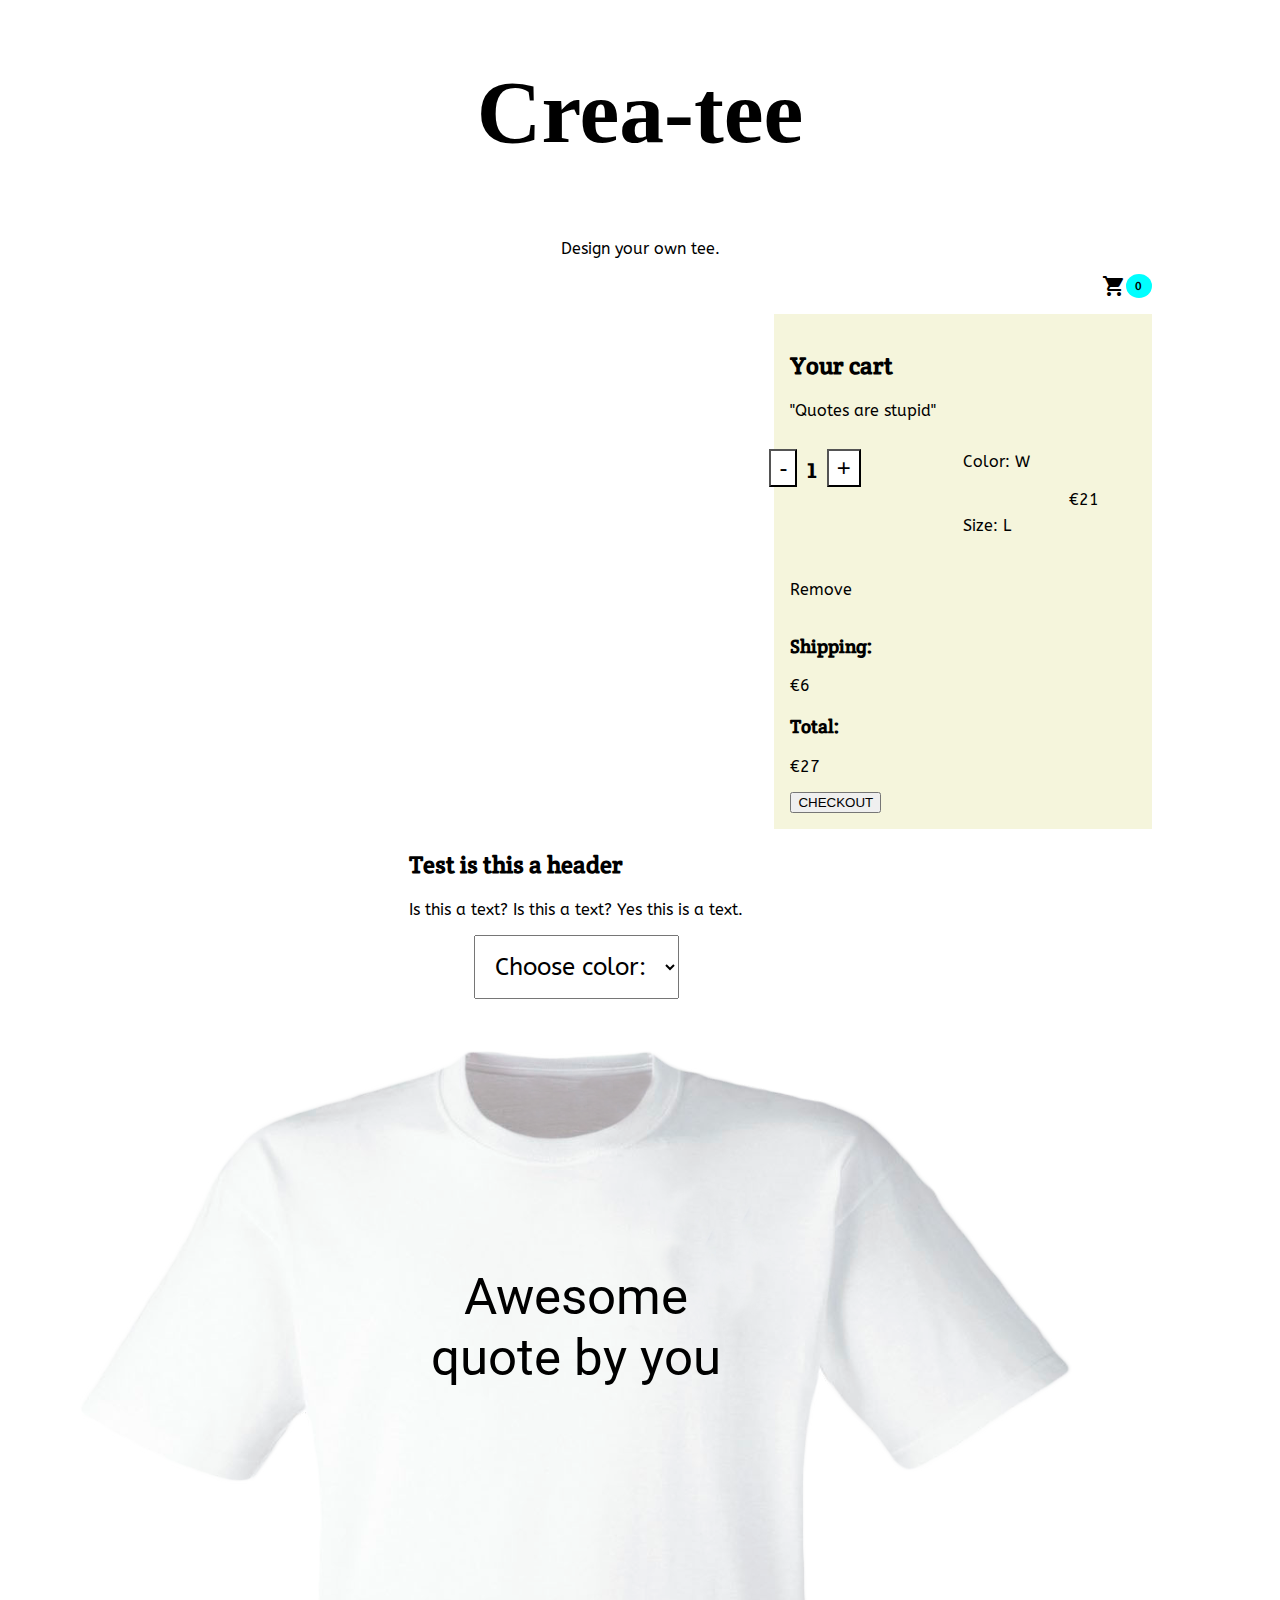
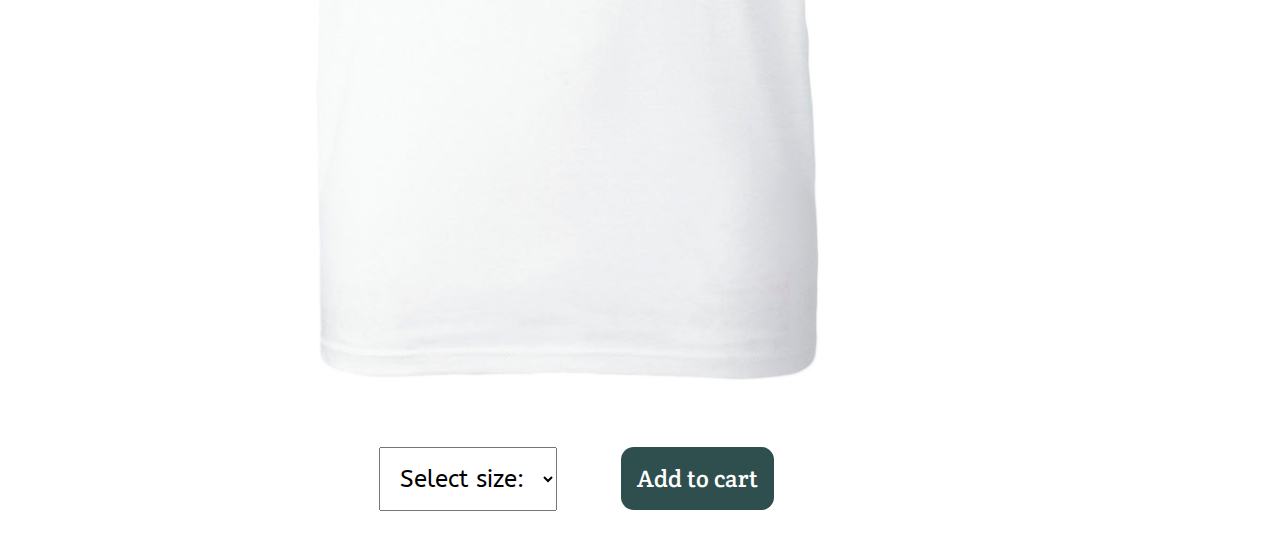
==== index.html @ ba7ca8eb "cart" ====
<!DOCTYPE html>
<html lang="en">
<head>
    <meta charset="UTF-8">
    <meta name="viewport" content="width=device-width, initial-scale=1.0">
    <meta http-equiv="X-UA-Compatible" content="ie=edge">
    <link rel="stylesheet" href="css/style.css">
    <link href="https://fonts.googleapis.com/icon?family=Material+Icons"
    rel="stylesheet">
    <link href="https://fonts.googleapis.com/css?family=ABeeZee|Crete+Round|Permanent+Marker|Roboto:700&display=swap" rel="stylesheet">
    <title>Crea-tee</title>
</head>
<body>
    <header>
        <h1>Crea-tee</h1>
        <article class="intro"><p>Design your own tee.</p></article>
    </header>
    <div class="wrapper">
        <section class="shopping-cart">
            <i class="material-icons">shopping_cart</i>
            <div class="cart-counter"><span id="counter">0</span></div>                        
        </section>
        <section class="show-cart-contents">
            <div class="your-cart">
                <article class="cart-content">
                    <div class="cart-header"><h2>Your cart</h2></div>
                    <div class="item-container">
                        <p class="cc-item">"Quotes are stupid"</p>
                    <div class="specifics">
                        <div class="cc-qty">
                            <button id="minus" class="count-btn">-</button>
                            <p id="qty">1</p>
                            <button id="plus" class="count-btn">+</button>
                        </div>
                            <div class="cc-color"><p>Color: W</p></div>
                            <div class="cc-size"><p>Size: L</p></div>
                        <div class="cc-price"><p id="item-sum">€21</p></div>
                    </div>
                    <p class="remove">Remove</p>
                </div>
                </article>
                <article class="cart-footer">
                    <p class="shipping"><h3>Shipping:</h3>€6</p>
                    <p class="total-sum"><h3>Total:</h3>€27</p>
                    <button class="checkout-btn">CHECKOUT</button>
                </article>
            </div>
        </section>
        <section class="gallery-container">
            <h2>Test is this a header</h2>
            <p>Is this a text? Is this a text? Yes this is a text.</p>
        </section>
        <section class="create-design">
            <select class="color-selector" name="color" id="color-selector">
                <option value="default">Choose color:</option>
                <option value="W">White</option>
                <option value="B">Black</option>
            </select>
            <article id="t-shirt-box" class="t-shirt-w">
                <div class="text-box"><p class="roboto">Awesome quote by you</p></div>
            </article>
            <div class="options-bar">
                <div class="sizing">
                    <select name="Size" id="size-selector">
                        <option value="not">Select size:</option>
                        <option value="S">S</option>
                        <option value="M">M</option>
                        <option value="L">L</option>
                        <option value="XL">XL</option>
                    </select>
                </div>
                <div class="add-btn-container">
                    <button class="btn" id="add-to-cart-btn">Add to cart</button>
                </div>
            </div>
        </section>
    </div>
    
    <script src="js/main.js"></script>
</body>
</html>
---- css/style.css ----
body{
    font-family: 'ABeeZee', sans-serif;
    margin: 0 auto;
}

header{
    display: flex;
    flex-direction: column;
    align-items: center;
}

h1{
    font-family: 'Permanent Marker', cursive;
    font-size: 7vw;
}

h2{
    font-family: 'Crete Round', serif;
}

h3{
    font-family: 'Crete Round', serif;

}

.btn{
    background-color: darkslategrey;
    color: white;
    border: 0;
    border-radius: 0.8rem;
    padding: 1rem;
    font-family: 'Crete Round', serif;
    font-size: 1.5rem;

}

.count-btn{
    background-color: white;
    font-size: 1.5rem;
    margin: 0.4rem 0.6rem;
    padding: 0.2rem 0.5rem;
}

.count-btn:hover{
    cursor: pointer;
}

.specifics{
    display: grid;
    grid-template-columns: 50% 20% 30%;
    grid-template-rows: 1fr 1fr;
    grid-template-areas: 
    "counter specifics price"
    ". specificsb price";
}

.cc-qty{
    grid-area: counter;
    display: flex;
    max-height: 2rem;
    width: 10%;
    justify-content: center;
    align-items: center;
    font-family: 'Crete Round', serif;
    font-size: 1.8rem;
    padding: 1rem;
}

.cc-color{
    grid-area: specifics;
}
.cc-size{
    grid-area: specificsb;
}
.cc-price{
    grid-area: price;
    display: flex;
    flex-direction: column;
    align-items: center;
    justify-content: center;
}

select{
    font-family: 'ABeeZee', sans-serif; 
    padding: 1rem;
    font-size: 1.5rem;
}

option{
    padding: 1rem;
}

.roboto{
    font-family: 'Roboto', sans-serif;
    font-size: 4vw;
    text-align: center;
}

.wrapper{
    max-width: 90vw;
    display: flex;
    flex-direction: column;
    align-items: center;
}

.shopping-cart{
    width: 100%;
    display: flex;
    justify-content: flex-end;
}

.cart-counter{
    font-size: 0.7rem;
    font-weight: bold;
    background-color: aqua;
    border-radius: 50%;
    padding: 0.2rem 0.6rem;
    display: flex;
    flex-direction: column;
    justify-content: center;
    align-items: center;
}

.create-design{
    display: flex;
    flex-direction: column;
    align-items: center;
}

.t-shirt-w{
    width: 1000px;
    height: 1000px;
    background-image: url(/img/white-shirt@1000x1000.png);
    background-repeat: no-repeat;
    display: grid;
    grid-template-columns: 350px auto 350px;
    grid-template-rows: 200px auto 250px;
    grid-template-areas: 
    "top top top"
    "left text right"
    "bottom bottom right";
}

.t-shirt-b{
    width: 1000px;
    height: 1000px;
    background-image: url(/img/black-shirt@1000x1000.png);
    background-repeat: no-repeat;
    display: grid;
    grid-template-columns: 350px auto 350px;
    grid-template-rows: 200px auto 250px;
    grid-template-areas: 
    "top top top"
    "left text right"
    "bottom bottom right";
    color: white;
}

.text-box{
    grid-area: text;
    display: flex;
    flex-direction: column;
    align-items: center;
}

.options-bar{
    display: flex;
    justify-content: space-around;
}

.sizing{
    padding: 2rem;
}

.add-btn-container{
    padding: 2rem;
}

.color-selector{
    margin-bottom: 1rem;
}

.show-cart-contents{
    width: 100%;
    display: flex;
    justify-content: flex-end;    
}

.your-cart{
    width: 30%;
    margin-top: 1rem;
    background-color: beige;
    padding: 1rem;
    display: flex;
    flex-direction: column;
}
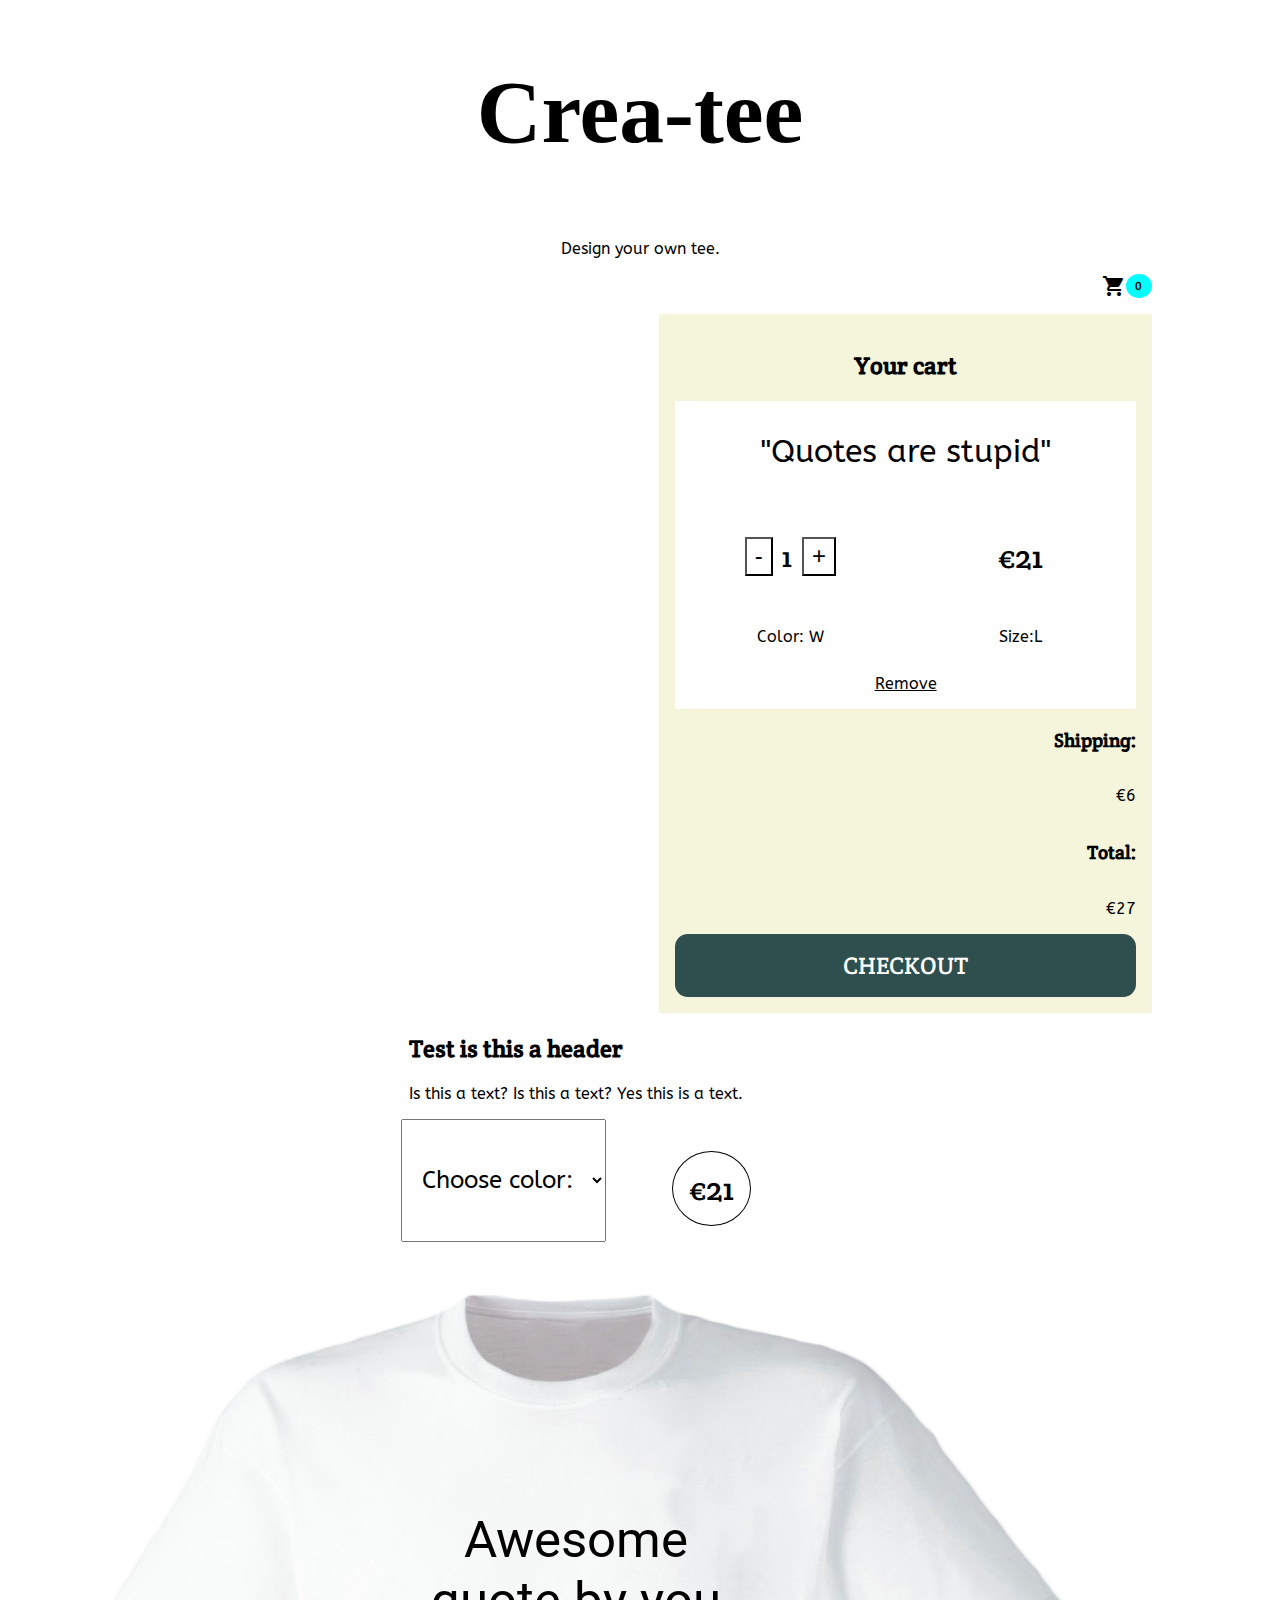
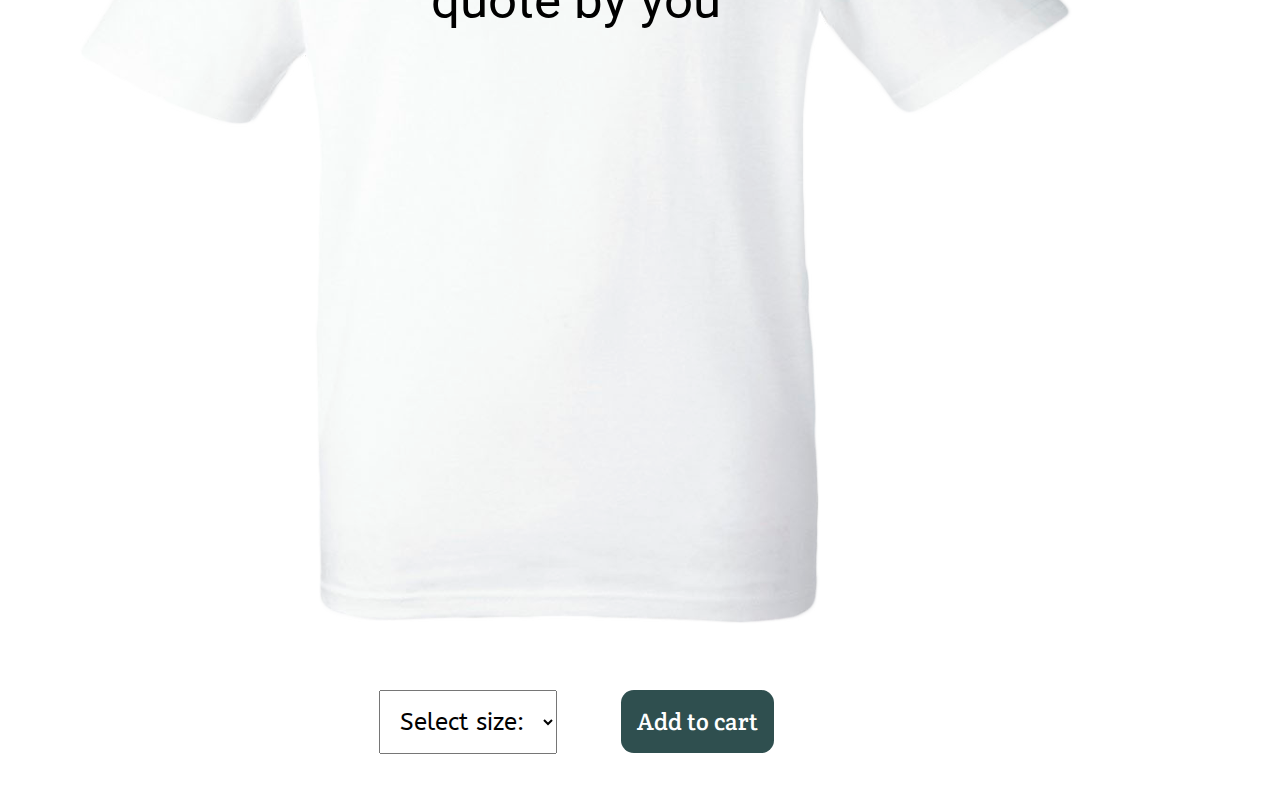
==== commit f0d26e13: "cart" ====
--- a/index.html
+++ b/index.html
@@ -26,23 +26,25 @@
                     <div class="cart-header"><h2>Your cart</h2></div>
                     <div class="item-container">
                         <p class="cc-item">"Quotes are stupid"</p>
-                    <div class="specifics">
-                        <div class="cc-qty">
-                            <button id="minus" class="count-btn">-</button>
-                            <p id="qty">1</p>
-                            <button id="plus" class="count-btn">+</button>
+                        <div class="specifics">
+                            <div class="cc-qty">
+                                <button id="minus" class="count-btn">-</button>
+                                <p id="qty">1</p>
+                                <button id="plus" class="count-btn">+</button>
+                            </div>
+                            <div class="cc-color"><p>Color: W</p></div>
+                            <div class="cc-size"><p>Size:L</p></div>
+                            <div class="cc-price"><p id="item-sum">€21</p></div>
                         </div>
-                            <div class="cc-color"><p>Color: W</p></div>
-                            <div class="cc-size"><p>Size: L</p></div>
-                        <div class="cc-price"><p id="item-sum">€21</p></div>
+                        <p class="remove">Remove</p>
                     </div>
-                    <p class="remove">Remove</p>
-                </div>
                 </article>
                 <article class="cart-footer">
-                    <p class="shipping"><h3>Shipping:</h3>€6</p>
-                    <p class="total-sum"><h3>Total:</h3>€27</p>
-                    <button class="checkout-btn">CHECKOUT</button>
+                    <h3>Shipping:</h3>
+                    <p class="shipping">€6</p>
+                    <h3>Total:</h3>
+                    <p class="total-sum">€27</p>
+                    <button class="btn checkout-btn">CHECKOUT</button>
                 </article>
             </div>
         </section>
@@ -51,11 +53,16 @@
             <p>Is this a text? Is this a text? Yes this is a text.</p>
         </section>
         <section class="create-design">
-            <select class="color-selector" name="color" id="color-selector">
-                <option value="default">Choose color:</option>
-                <option value="W">White</option>
-                <option value="B">Black</option>
-            </select>
+            <div class="select-container">
+                <select class="color-selector" name="color" id="color-selector">
+                    <option value="default">Choose color:</option>
+                    <option value="W">White</option>
+                    <option value="B">Black</option>
+                </select>
+                <div class="price-display">
+                    <p class="cc-price cc-price-sticker">€21</p>
+                </div>
+            </div>
             <article id="t-shirt-box" class="t-shirt-w">
                 <div class="text-box"><p class="roboto">Awesome quote by you</p></div>
             </article>
--- a/css/style.css
+++ b/css/style.css
@@ -31,7 +31,10 @@
     padding: 1rem;
     font-family: 'Crete Round', serif;
     font-size: 1.5rem;
-
+}
+
+.checkout-btn{
+    width: 100%;
 }
 
 .count-btn{
@@ -46,38 +49,64 @@
 }
 
 .specifics{
+    width: 100%;
     display: grid;
-    grid-template-columns: 50% 20% 30%;
-    grid-template-rows: 1fr 1fr;
+    grid-template-columns: 50% 50%;
+    grid-template-rows: 70% 30%;
     grid-template-areas: 
-    "counter specifics price"
-    ". specificsb price";
+    "counter price"
+    "specifics specificsb";
 }
 
 .cc-qty{
     grid-area: counter;
     display: flex;
-    max-height: 2rem;
-    width: 10%;
+    /* max-height: 2rem;
+    width: 10%; */
     justify-content: center;
     align-items: center;
     font-family: 'Crete Round', serif;
     font-size: 1.8rem;
-    padding: 1rem;
+    /* padding: 1rem; */
 }
 
 .cc-color{
     grid-area: specifics;
-}
+    display: flex;
+    justify-content: center;
+}
+
 .cc-size{
     grid-area: specificsb;
-}
+    display: flex;
+    justify-content: center;
+}
+
 .cc-price{
     grid-area: price;
-    display: flex;
-    flex-direction: column;
-    align-items: center;
-    justify-content: center;
+    font-family: 'Crete Round', serif;
+    font-size: 2rem;
+    display: flex;
+    flex-direction: column;
+    align-items: center;
+    justify-content: center;
+}
+
+.cc-price-sticker{
+    text-align: center;
+    border-radius: 50%;
+    padding: 1rem;
+    border: 1.5px solid black;
+}
+
+.remove{
+    text-decoration: underline;
+}
+
+.select-container{
+    width: 35%;
+    display: flex;
+    justify-content: space-between;
 }
 
 select{
@@ -186,11 +215,36 @@
     justify-content: flex-end;    
 }
 
+.cart-content{
+    display: flex;
+    flex-direction: column;
+    align-items: center;
+}
+
 .your-cart{
-    width: 30%;
+    width: 40%;
     margin-top: 1rem;
     background-color: beige;
     padding: 1rem;
     display: flex;
     flex-direction: column;
+}
+
+.item-container{
+    width: 100%;
+    margin: 0;
+    background-color: white;
+    display: flex;
+    flex-direction: column;
+    align-items: center;
+}
+
+.cc-item{
+    font-size: 2rem;
+}
+
+.cart-footer{
+    display: flex;
+    flex-direction: column;
+    align-items: flex-end;
 }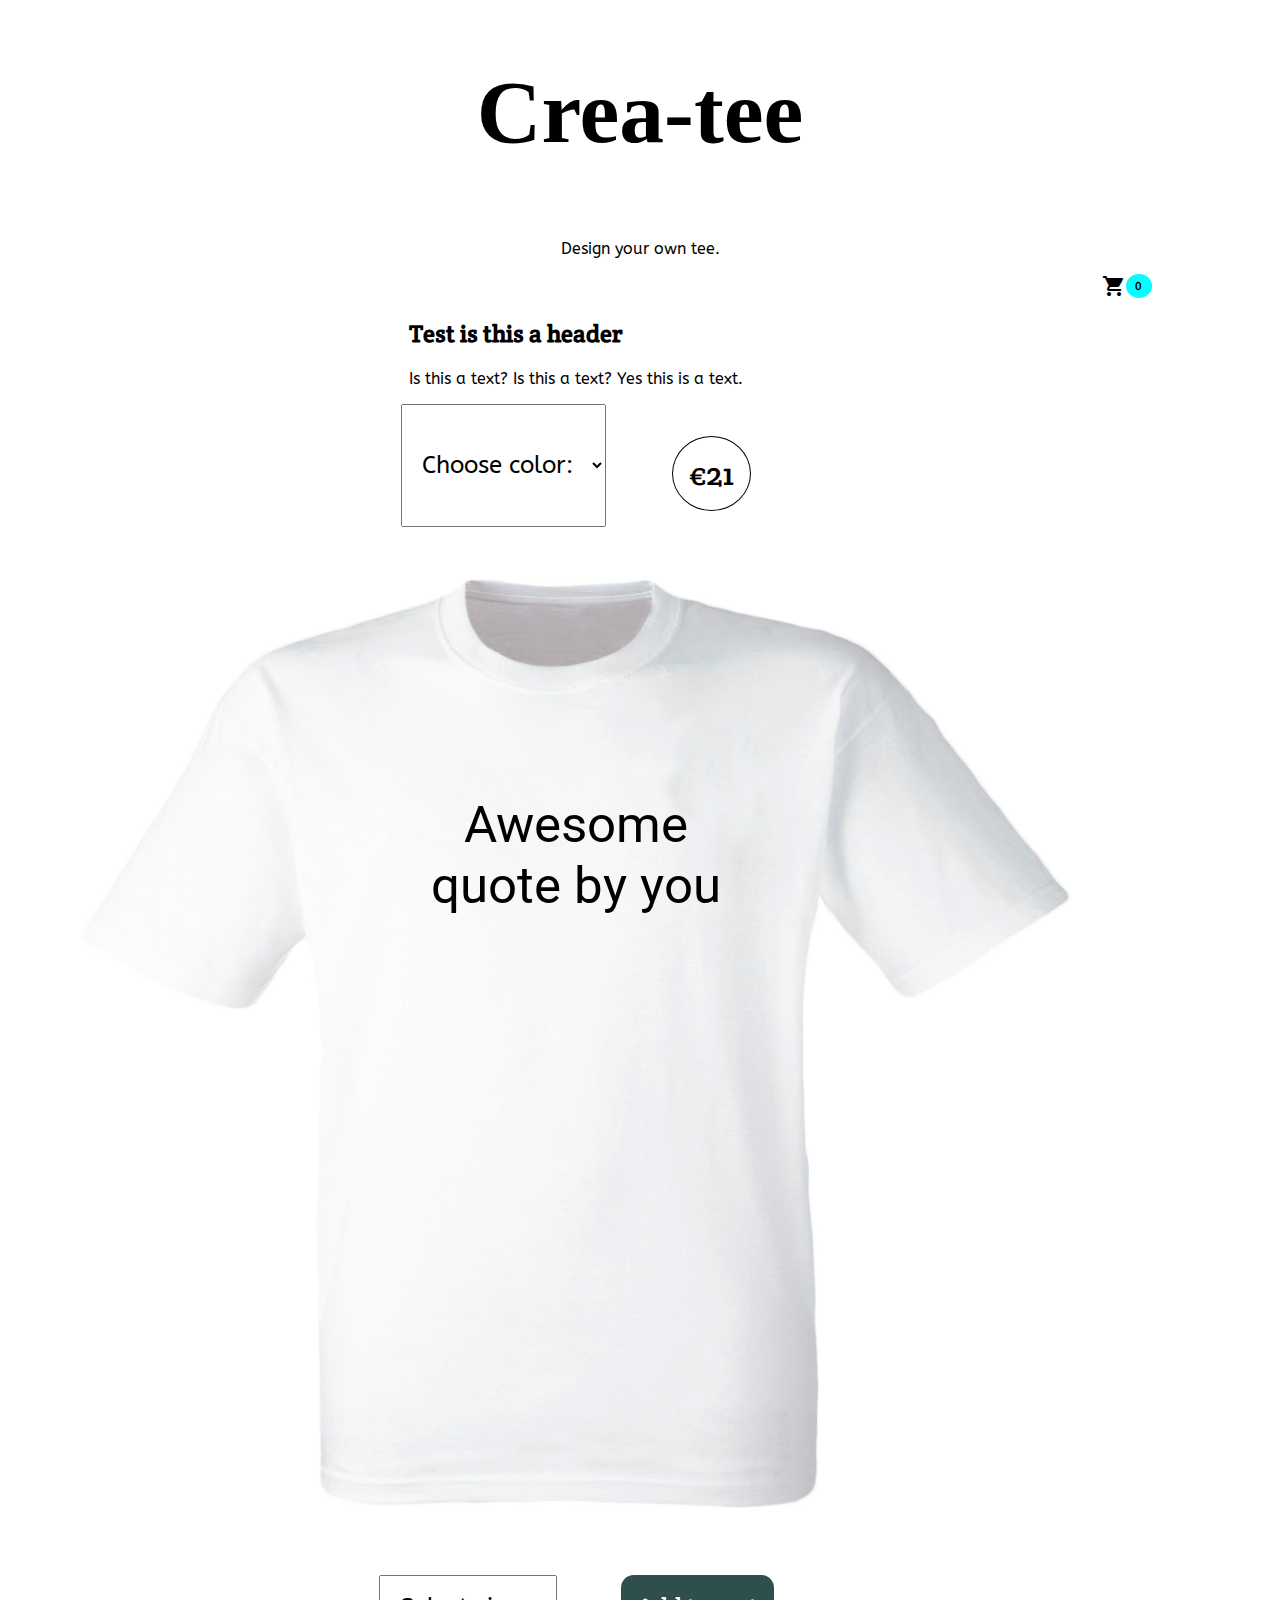
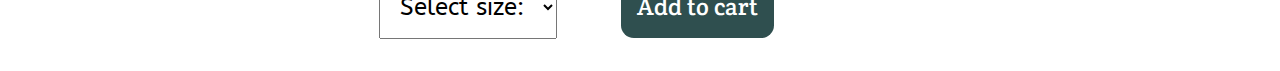
==== commit b942815c: "cart generated by click" ====
--- a/index.html
+++ b/index.html
@@ -17,36 +17,12 @@
     </header>
     <div class="wrapper">
         <section class="shopping-cart">
-            <i class="material-icons">shopping_cart</i>
-            <div class="cart-counter"><span id="counter">0</span></div>                        
+            <div class="cart-click-handler">
+                <i class="material-icons">shopping_cart</i>
+                <div class="cart-counter"><span id="counter">0</span></div> 
+            </div>                       
         </section>
-        <section class="show-cart-contents">
-            <div class="your-cart">
-                <article class="cart-content">
-                    <div class="cart-header"><h2>Your cart</h2></div>
-                    <div class="item-container">
-                        <p class="cc-item">"Quotes are stupid"</p>
-                        <div class="specifics">
-                            <div class="cc-qty">
-                                <button id="minus" class="count-btn">-</button>
-                                <p id="qty">1</p>
-                                <button id="plus" class="count-btn">+</button>
-                            </div>
-                            <div class="cc-color"><p>Color: W</p></div>
-                            <div class="cc-size"><p>Size:L</p></div>
-                            <div class="cc-price"><p id="item-sum">€21</p></div>
-                        </div>
-                        <p class="remove">Remove</p>
-                    </div>
-                </article>
-                <article class="cart-footer">
-                    <h3>Shipping:</h3>
-                    <p class="shipping">€6</p>
-                    <h3>Total:</h3>
-                    <p class="total-sum">€27</p>
-                    <button class="btn checkout-btn">CHECKOUT</button>
-                </article>
-            </div>
+        <section id="cart" class="hidden-cart">
         </section>
         <section class="gallery-container">
             <h2>Test is this a header</h2>
--- a/css/style.css
+++ b/css/style.css
@@ -136,6 +136,14 @@
     width: 100%;
     display: flex;
     justify-content: flex-end;
+}
+
+.cart-click-handler{
+    display: flex;
+}
+
+.cart-click-handler:hover{
+    cursor: pointer;
 }
 
 .cart-counter{
@@ -209,6 +217,10 @@
     margin-bottom: 1rem;
 }
 
+.hidden-cart{
+    display: none;
+}
+
 .show-cart-contents{
     width: 100%;
     display: flex;
@@ -232,7 +244,7 @@
 
 .item-container{
     width: 100%;
-    margin: 0;
+    margin: 0.5rem 1rem;
     background-color: white;
     display: flex;
     flex-direction: column;
@@ -244,7 +256,13 @@
 }
 
 .cart-footer{
+    width: 100%;
     display: flex;
     flex-direction: column;
     align-items: flex-end;
-}+    margin: 0;
+}
+
+.cart-footer p{
+    margin-top: 0;
+}
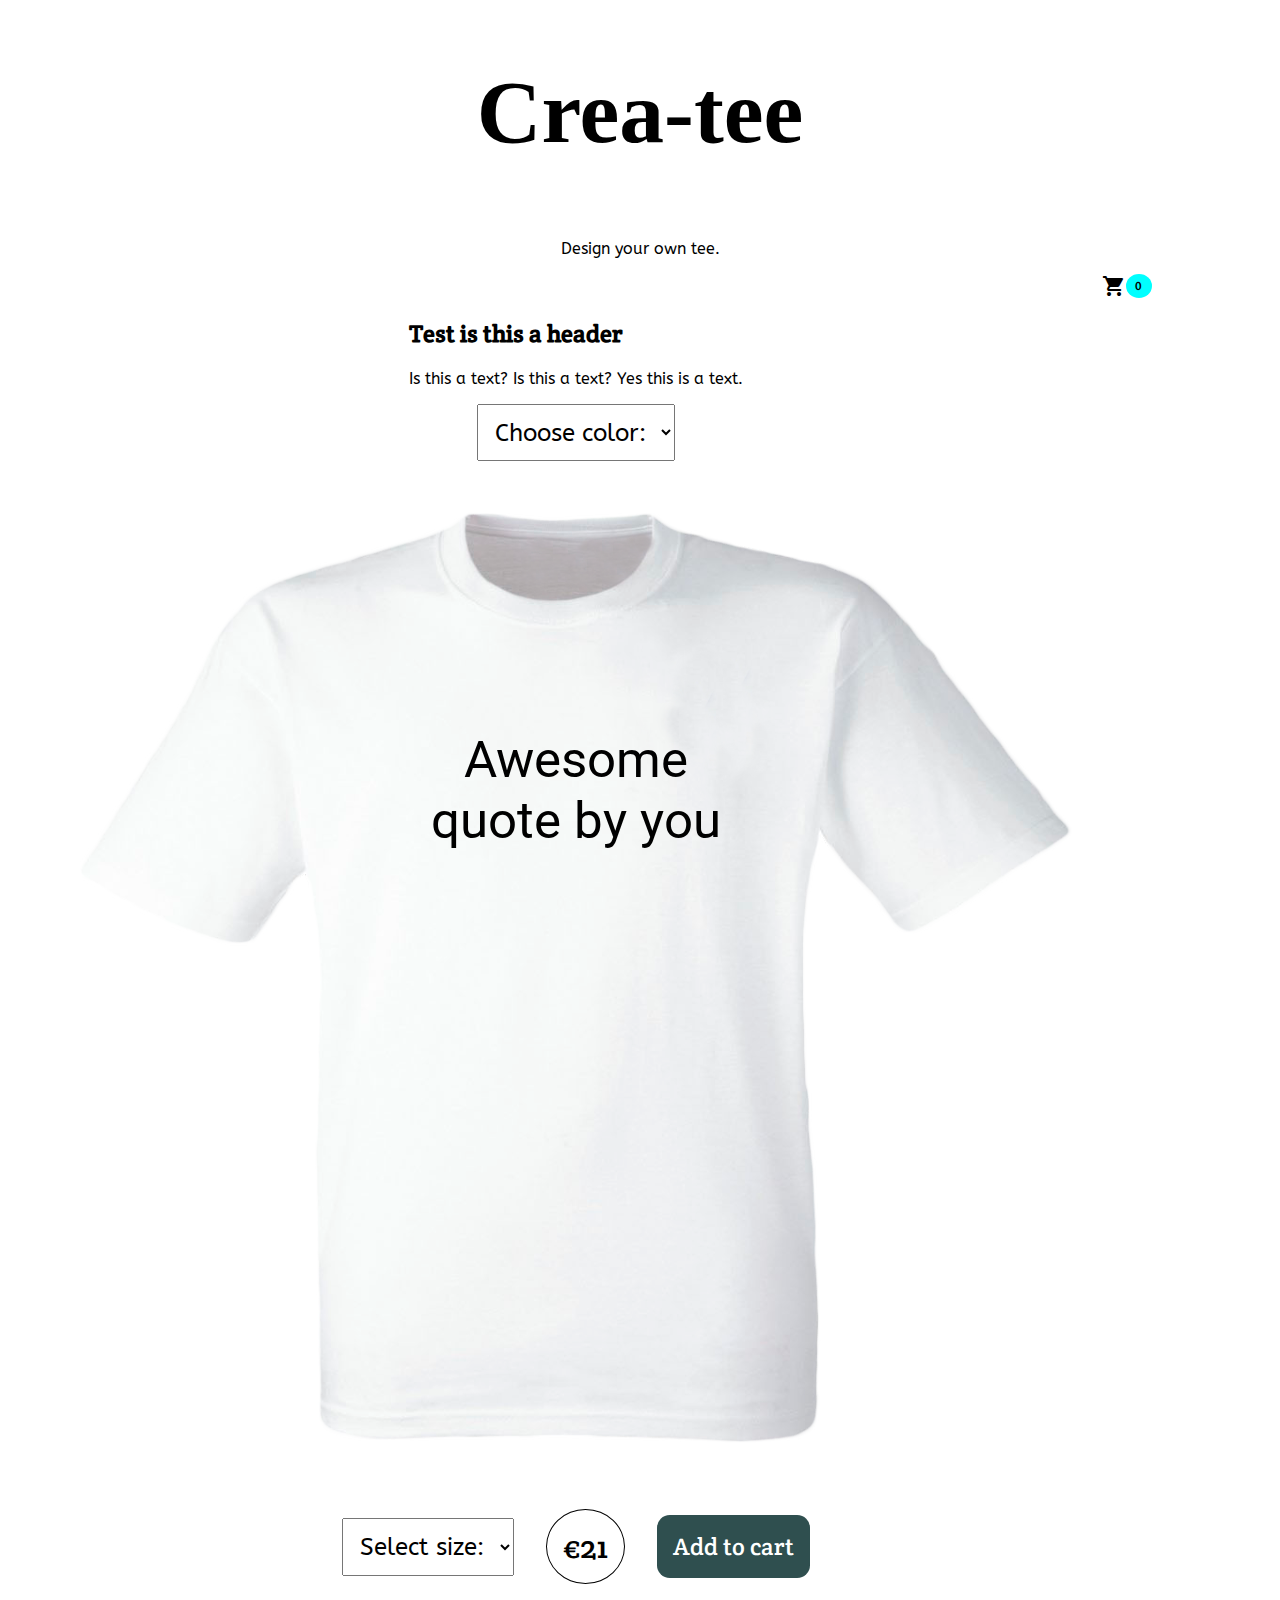
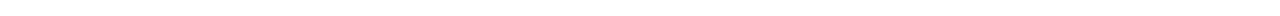
==== commit 18344928: "stiländringar" ====
--- a/index.html
+++ b/index.html
@@ -35,9 +35,7 @@
                     <option value="W">White</option>
                     <option value="B">Black</option>
                 </select>
-                <div class="price-display">
-                    <p class="cc-price cc-price-sticker">€21</p>
-                </div>
+                
             </div>
             <article id="t-shirt-box" class="t-shirt-w">
                 <div class="text-box"><p class="roboto">Awesome quote by you</p></div>
@@ -52,6 +50,9 @@
                         <option value="XL">XL</option>
                     </select>
                 </div>
+                <div class="price-display">
+                    <p class="cc-price cc-price-sticker">€21</p>
+                </div>
                 <div class="add-btn-container">
                     <button class="btn" id="add-to-cart-btn">Add to cart</button>
                 </div>
--- a/css/style.css
+++ b/css/style.css
@@ -93,10 +93,11 @@
 }
 
 .cc-price-sticker{
-    text-align: center;
+    /* text-align: center; */
     border-radius: 50%;
     padding: 1rem;
     border: 1.5px solid black;
+    color: black;
 }
 
 .remove{
@@ -106,12 +107,17 @@
 .select-container{
     width: 35%;
     display: flex;
-    justify-content: space-between;
+    justify-content: center;
+    margin-bottom: 1rem;
+}
+
+.select-container div{
+    margin: 0;
 }
 
 select{
     font-family: 'ABeeZee', sans-serif; 
-    padding: 1rem;
+    padding: 0.8rem;
     font-size: 1.5rem;
 }
 
@@ -173,7 +179,7 @@
     grid-template-columns: 350px auto 350px;
     grid-template-rows: 200px auto 250px;
     grid-template-areas: 
-    "top top top"
+    "top top price"
     "left text right"
     "bottom bottom right";
 }
@@ -187,12 +193,14 @@
     grid-template-columns: 350px auto 350px;
     grid-template-rows: 200px auto 250px;
     grid-template-areas: 
-    "top top top"
+    "top top price"
     "left text right"
     "bottom bottom right";
     color: white;
 }
 
+
+
 .text-box{
     grid-area: text;
     display: flex;
@@ -203,6 +211,7 @@
 .options-bar{
     display: flex;
     justify-content: space-around;
+    align-items: center;
 }
 
 .sizing{
@@ -212,10 +221,10 @@
 .add-btn-container{
     padding: 2rem;
 }
-
+/* 
 .color-selector{
     margin-bottom: 1rem;
-}
+} */
 
 .hidden-cart{
     display: none;
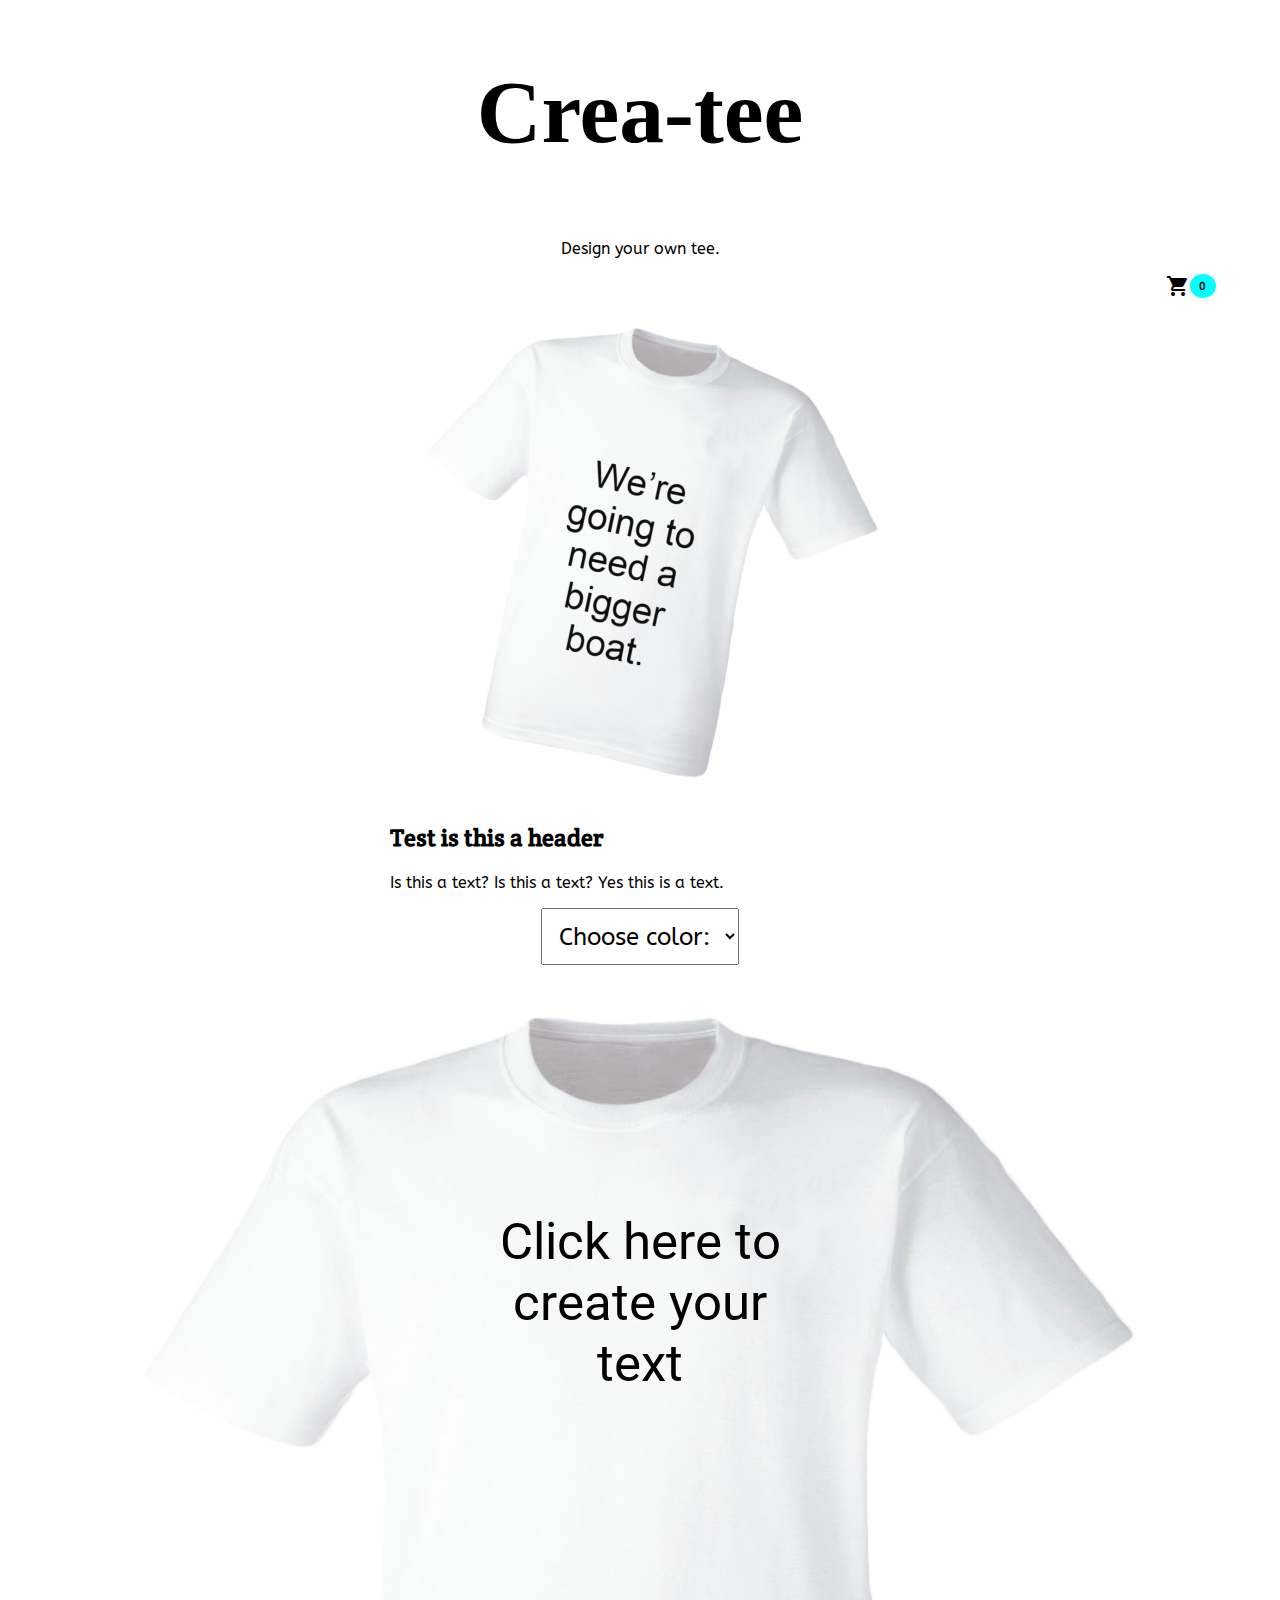
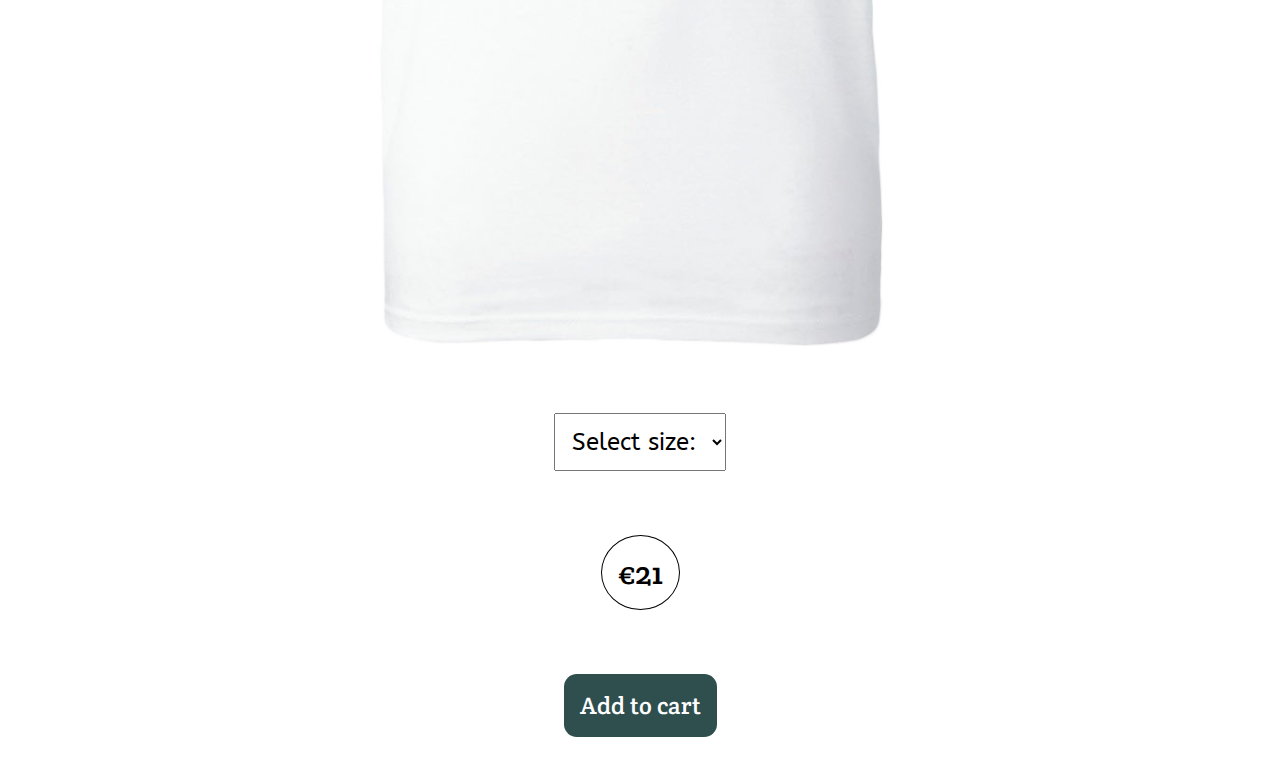
==== commit f5f2b02d: "working on gallery/slideshow" ====
--- a/index.html
+++ b/index.html
@@ -25,6 +25,7 @@
         <section id="cart" class="hidden-cart">
         </section>
         <section class="gallery-container">
+            <img src="./img/jaws@500x500.png" name="slider" alt="Inspiration images" width="500" height="500">
             <h2>Test is this a header</h2>
             <p>Is this a text? Is this a text? Yes this is a text.</p>
         </section>
@@ -41,6 +42,7 @@
                 <div class="text-box"><p class="roboto">Awesome quote by you</p></div>
             </article>
             <div class="options-bar">
+                <p class="hidden" id="help-size">Please choose a size.</p>
                 <div class="sizing">
                     <select name="Size" id="size-selector">
                         <option value="not">Select size:</option>
@@ -59,7 +61,7 @@
             </div>
         </section>
     </div>
-    
+    <!-- <script src="js/gallery.js"></script> -->
     <script src="js/main.js"></script>
 </body>
 </html>--- a/css/style.css
+++ b/css/style.css
@@ -11,7 +11,7 @@
 
 h1{
     font-family: 'Permanent Marker', cursive;
-    font-size: 7vw;
+    font-size: 9vw;
 }
 
 h2{
@@ -20,7 +20,7 @@
 
 h3{
     font-family: 'Crete Round', serif;
-
+    
 }
 
 .btn{
@@ -37,14 +37,22 @@
     width: 100%;
 }
 
+.close-btn{
+    width: 2rem;
+    height: 2rem;
+    align-self: flex-end;
+    background-color: white;
+}
+
 .count-btn{
     background-color: white;
     font-size: 1.5rem;
     margin: 0.4rem 0.6rem;
     padding: 0.2rem 0.5rem;
-}
-
-.count-btn:hover{
+    
+}
+
+button:hover{
     cursor: pointer;
 }
 
@@ -52,7 +60,6 @@
     width: 100%;
     display: grid;
     grid-template-columns: 50% 50%;
-    grid-template-rows: 70% 30%;
     grid-template-areas: 
     "counter price"
     "specifics specificsb";
@@ -104,6 +111,10 @@
     text-decoration: underline;
 }
 
+.remove:hover{
+    cursor: pointer;
+}
+
 .select-container{
     width: 35%;
     display: flex;
@@ -127,12 +138,13 @@
 
 .roboto{
     font-family: 'Roboto', sans-serif;
-    font-size: 4vw;
+    font-size: 9vw;
     text-align: center;
 }
 
 .wrapper{
     max-width: 90vw;
+    margin: 0 auto;
     display: flex;
     flex-direction: column;
     align-items: center;
@@ -171,13 +183,13 @@
 }
 
 .t-shirt-w{
-    width: 1000px;
-    height: 1000px;
-    background-image: url(/img/white-shirt@1000x1000.png);
+    width: 414px;
+    height: 414px;
+    background-image: url(/img/white@414x414.png);
     background-repeat: no-repeat;
     display: grid;
-    grid-template-columns: 350px auto 350px;
-    grid-template-rows: 200px auto 250px;
+    grid-template-columns: 100px auto 100px;
+    grid-template-rows: 92px auto 100px;
     grid-template-areas: 
     "top top price"
     "left text right"
@@ -185,13 +197,13 @@
 }
 
 .t-shirt-b{
-    width: 1000px;
-    height: 1000px;
-    background-image: url(/img/black-shirt@1000x1000.png);
+    width: 414px;
+    height: 414px;
+    background-image: url(/img/black@414x414.png);
     background-repeat: no-repeat;
     display: grid;
-    grid-template-columns: 350px auto 350px;
-    grid-template-rows: 200px auto 250px;
+    grid-template-columns: 150px auto 150px;
+    grid-template-rows: 92px auto 100px;
     grid-template-areas: 
     "top top price"
     "left text right"
@@ -206,12 +218,20 @@
     display: flex;
     flex-direction: column;
     align-items: center;
+    flex-wrap: wrap;
+    padding: 0;
+}
+
+.text-box:hover{
+    cursor: pointer;
 }
 
 .options-bar{
     display: flex;
-    justify-content: space-around;
-    align-items: center;
+    flex-direction: column;
+    /* justify-content: space-around; */
+    align-items: center;
+    flex-wrap: wrap;
 }
 
 .sizing{
@@ -243,7 +263,7 @@
 }
 
 .your-cart{
-    width: 40%;
+    width: 100%;
     margin-top: 1rem;
     background-color: beige;
     padding: 1rem;
@@ -262,6 +282,7 @@
 
 .cc-item{
     font-size: 2rem;
+    padding: 0.7rem;
 }
 
 .cart-footer{
@@ -275,3 +296,87 @@
 .cart-footer p{
     margin-top: 0;
 }
+
+.hidden{
+    display: none;
+}
+
+.help{
+    color: red;
+}
+
+textarea{
+    outline: none;
+    resize: none;
+    overflow: auto;
+    background-color: beige;
+    width: 100%;
+    padding: 0.5rem;
+}
+
+@media only screen and (min-width: 700px) {
+    .roboto{
+        font-family: 'Roboto', sans-serif;
+        font-size: 4.5vw;
+        text-align: center;
+    }
+}
+
+@media only screen and (min-width: 1000px) {
+    
+    h1{
+        font-family: 'Permanent Marker', cursive;
+        font-size: 7vw;
+    }
+    
+    .t-shirt-w{
+        width: 1000px;
+        height: 1000px;
+        background-image: url(/img/white-shirt@1000x1000.png);
+        background-repeat: no-repeat;
+        display: grid;
+        grid-template-columns: 350px auto 350px;
+        grid-template-rows: 230px auto 250px;
+        grid-template-areas: 
+        "top top price"
+        "left text right"
+        "bottom bottom right";
+    }
+    
+    .t-shirt-b{
+        width: 1000px;
+        height: 1000px;
+        background-image: url(/img/black-shirt@1000x1000.png);
+        background-repeat: no-repeat;
+        display: grid;
+        grid-template-columns: 350px auto 350px;
+        grid-template-rows: 230px auto 250px;
+        grid-template-areas: 
+        "top top price"
+        "left text right"
+        "bottom bottom right";
+        color: white;
+    }
+    
+    .roboto{
+        font-family: 'Roboto', sans-serif;
+        font-size: 4vw;
+        text-align: center;
+    }
+    
+    .your-cart{
+        width: 40%;
+        margin-top: 1rem;
+        background-color: beige;
+        padding: 1rem;
+        display: flex;
+        flex-direction: column;
+    }
+
+    .options-bar{
+        display: flex;
+        justify-content: space-around;
+        align-items: center;
+    }
+    
+}
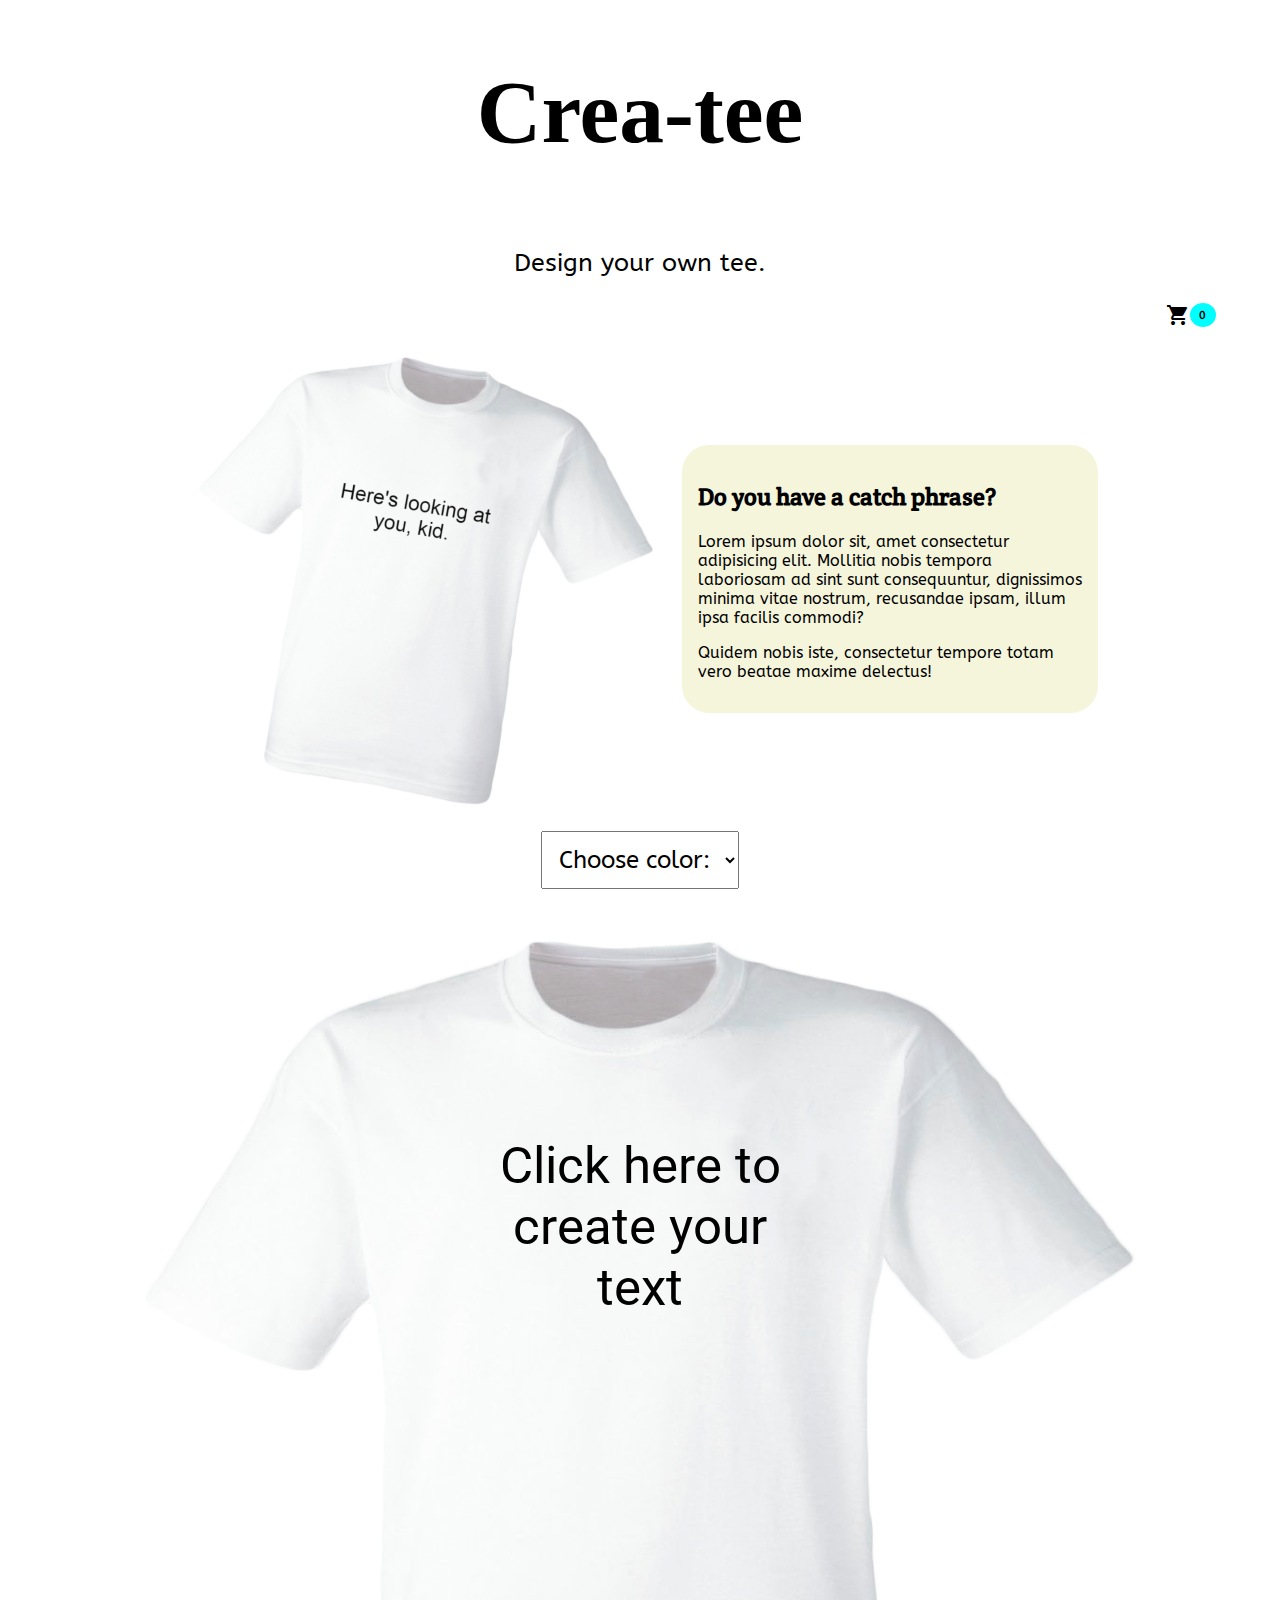
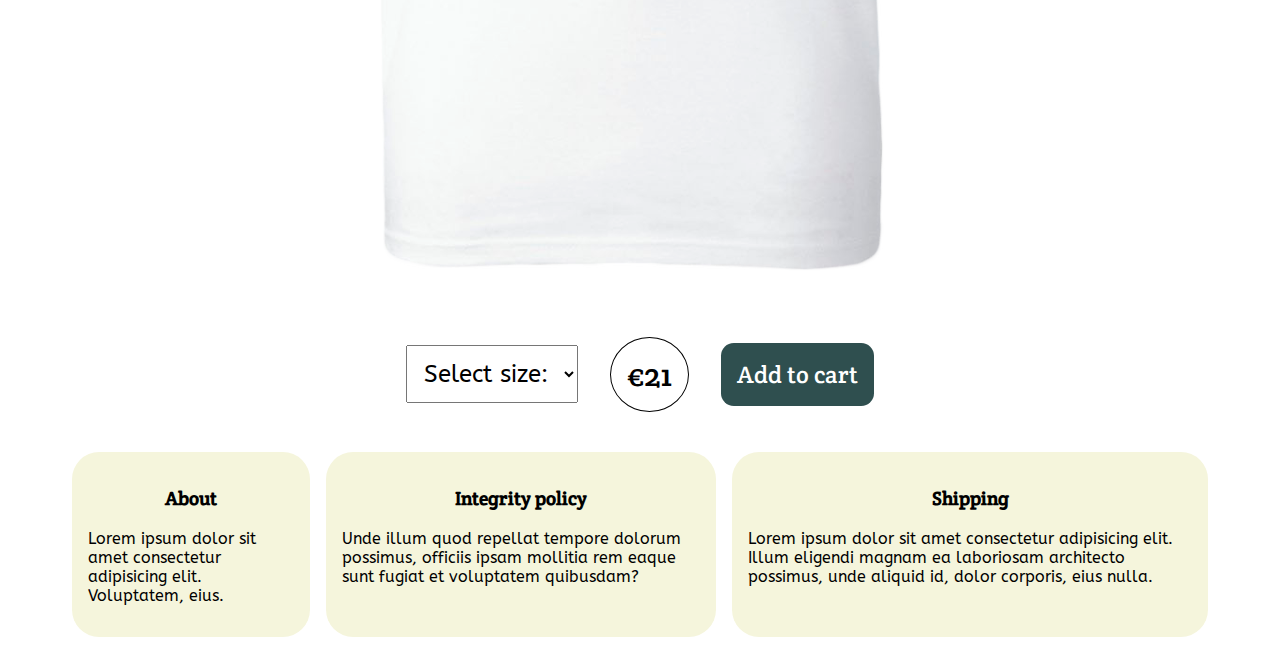
==== commit 322c1e30: "added footer, meta description and style" ====
--- a/index.html
+++ b/index.html
@@ -4,6 +4,8 @@
     <meta charset="UTF-8">
     <meta name="viewport" content="width=device-width, initial-scale=1.0">
     <meta http-equiv="X-UA-Compatible" content="ie=edge">
+    <meta name="description" content="Are you creative? Design your own tee with Crea-tee."/>
+    <link rel="shortcut icon" href="favicon.ico" type="image/x-icon">
     <link rel="stylesheet" href="css/style.css">
     <link href="https://fonts.googleapis.com/icon?family=Material+Icons"
     rel="stylesheet">
@@ -25,17 +27,24 @@
         <section id="cart" class="hidden-cart">
         </section>
         <section class="gallery-container">
-            <img src="./img/jaws@500x500.png" name="slider" alt="Inspiration images" width="500" height="500">
-            <h2>Test is this a header</h2>
-            <p>Is this a text? Is this a text? Yes this is a text.</p>
+            <div class="slideshow">
+                <img src="./img/casablanca@500x500.png" name="slider" alt="Inspiration images" width="500" height="500">
+            </div>
+            <article class="how-to">
+                <h2>Do you have a catch phrase?</h2>
+                <p>Lorem ipsum dolor sit, amet consectetur adipisicing elit. Mollitia nobis tempora laboriosam ad sint sunt consequuntur, dignissimos minima vitae nostrum, recusandae ipsam, illum ipsa facilis commodi?</p>
+                <p>Quidem nobis iste, consectetur tempore totam vero beatae maxime delectus!</p>
+            </article>
         </section>
         <section class="create-design">
             <div class="select-container">
-                <select class="color-selector" name="color" id="color-selector">
-                    <option value="default">Choose color:</option>
-                    <option value="W">White</option>
-                    <option value="B">Black</option>
-                </select>
+                <label for="select color">
+                    <select class="color-selector" name="color" id="color-selector">
+                        <option value="default-white">Choose color:</option>
+                        <option value="W">White</option>
+                        <option value="B">Black</option>
+                    </select>
+                </label>
                 
             </div>
             <article id="t-shirt-box" class="t-shirt-w">
@@ -44,13 +53,15 @@
             <div class="options-bar">
                 <p class="hidden" id="help-size">Please choose a size.</p>
                 <div class="sizing">
-                    <select name="Size" id="size-selector">
-                        <option value="not">Select size:</option>
-                        <option value="S">S</option>
-                        <option value="M">M</option>
-                        <option value="L">L</option>
-                        <option value="XL">XL</option>
-                    </select>
+                    <label for="select size">
+                        <select name="Size" id="size-selector">
+                            <option value="not">Select size:</option>
+                            <option value="S">S</option>
+                            <option value="M">M</option>
+                            <option value="L">L</option>
+                            <option value="XL">XL</option>
+                        </select>
+                    </label>
                 </div>
                 <div class="price-display">
                     <p class="cc-price cc-price-sticker">€21</p>
@@ -60,8 +71,21 @@
                 </div>
             </div>
         </section>
+        <footer>
+            <div>
+                <h3>About</h3>
+                <p>Lorem ipsum dolor sit amet consectetur adipisicing elit. Voluptatem, eius.</p>
+            </div>
+            <div>
+                <h3>Integrity policy</h3>
+                <p>Unde illum quod repellat tempore dolorum possimus, officiis ipsam mollitia rem eaque sunt fugiat et voluptatem quibusdam?</p>
+            </div>
+            <div>
+                <h3>Shipping</h3>
+                <p>Lorem ipsum dolor sit amet consectetur adipisicing elit. Illum eligendi magnam ea laboriosam architecto possimus, unde aliquid id, dolor corporis, eius nulla.</p>
+            </div>
+        </footer>
     </div>
-    <!-- <script src="js/gallery.js"></script> -->
-    <script src="js/main.js"></script>
+    <script type="module" src="js/main.js"></script>
 </body>
 </html>--- a/css/style.css
+++ b/css/style.css
@@ -54,6 +54,18 @@
 
 button:hover{
     cursor: pointer;
+}
+
+.intro{
+    font-size: 25px;
+}
+
+.gallery-container{
+    margin: 0 0.5rem 1.5rem 0.5rem auto;
+    display: flex;
+    flex-direction: column;
+    align-items: center;
+    max-width: 100vw;
 }
 
 .specifics{
@@ -314,6 +326,24 @@
     padding: 0.5rem;
 }
 
+.gallery-container article{
+    padding: 1rem;
+    background-color: beige;
+    border-radius: 1.7rem;
+    margin: 0 0.5rem 2rem 0.5rem;
+}
+
+footer div{
+    margin: 0.5rem;
+    padding: 1rem;
+    background-color: beige;
+    border-radius: 1.7rem;
+}
+
+footer h3{
+    text-align: center;
+}
+
 @media only screen and (min-width: 700px) {
     .roboto{
         font-family: 'Roboto', sans-serif;
@@ -375,8 +405,31 @@
 
     .options-bar{
         display: flex;
+        flex-direction: row;
         justify-content: space-around;
         align-items: center;
     }
-    
-}
+
+    .gallery-container{
+        display: flex;
+        flex-direction: row;
+        justify-content: center;
+        width: 80vw;
+    }
+
+    .gallery-container article{
+        margin: 1rem;
+        padding: 1rem;
+        background-color: beige;
+        width: 30vw;
+        border-radius: 1.7rem;
+    }
+
+    footer{
+        display: flex;
+        justify-content: space-evenly;
+    }
+
+    
+    
+}
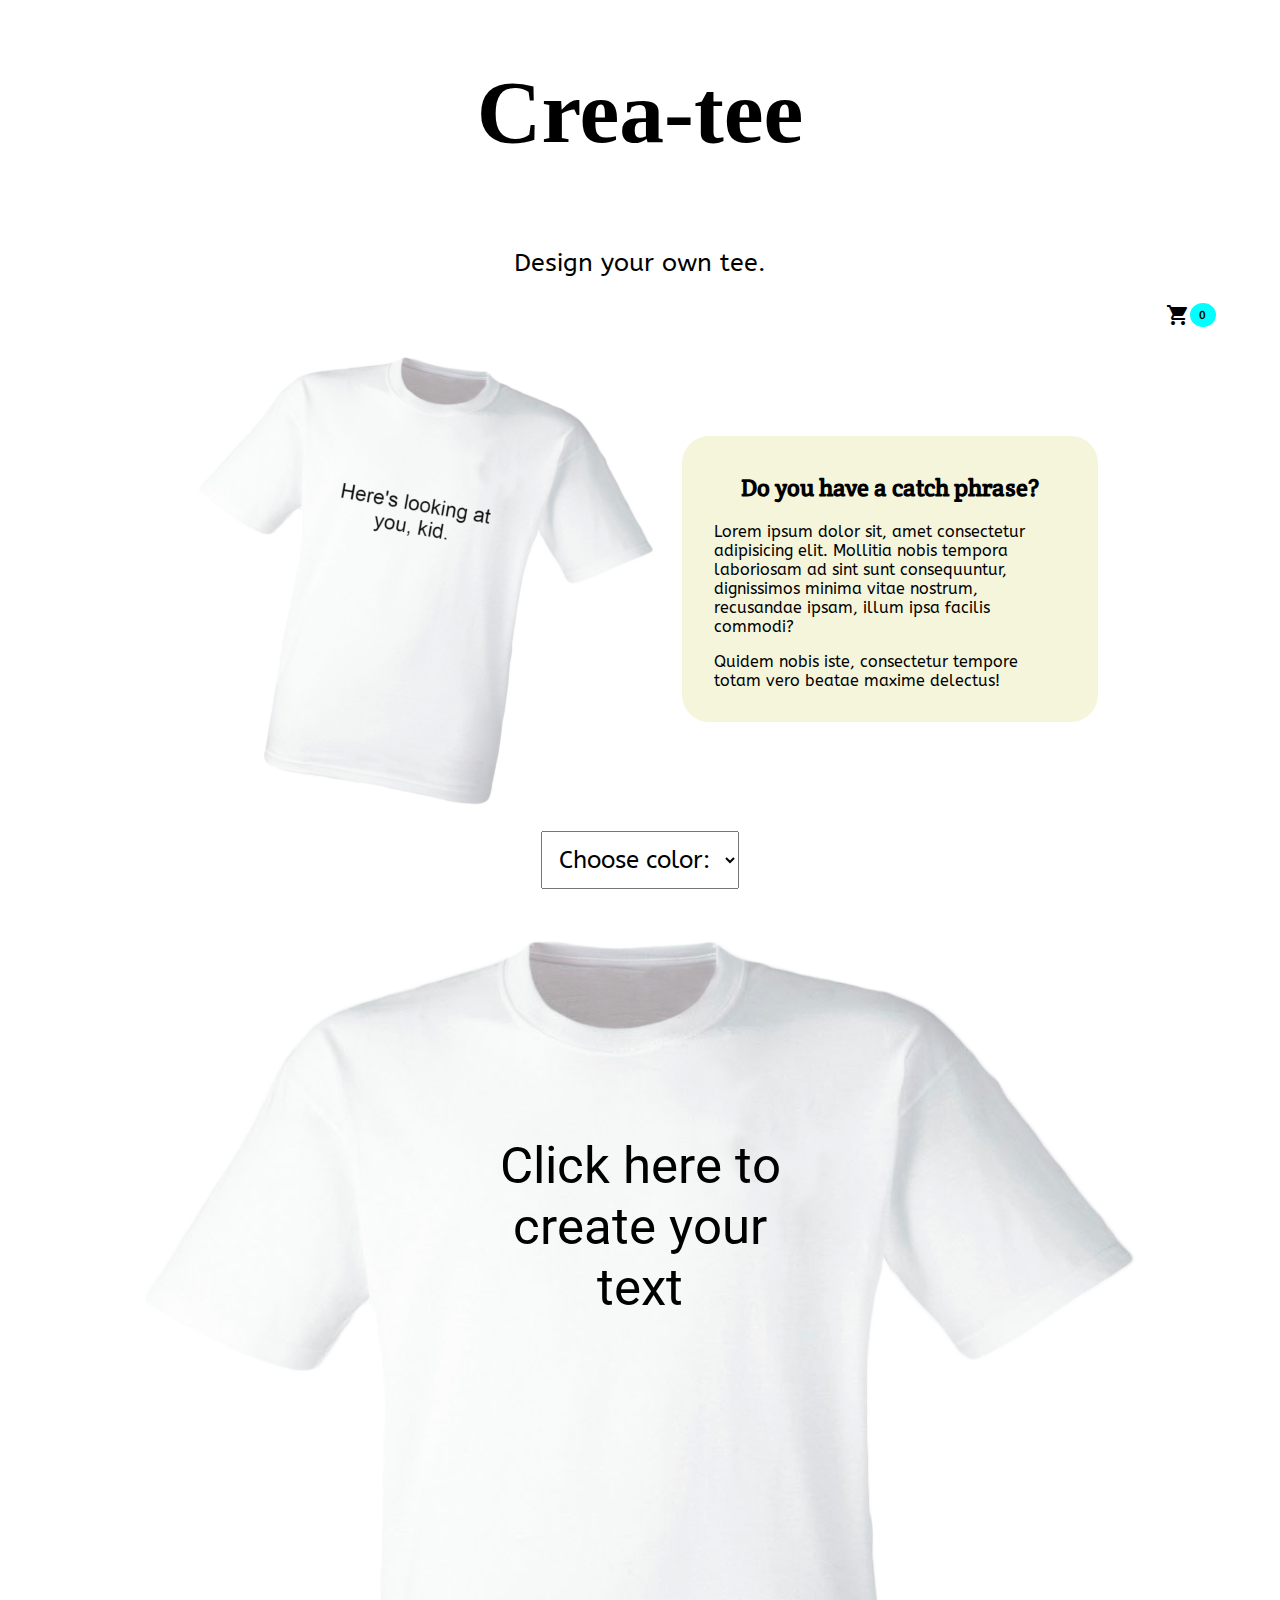
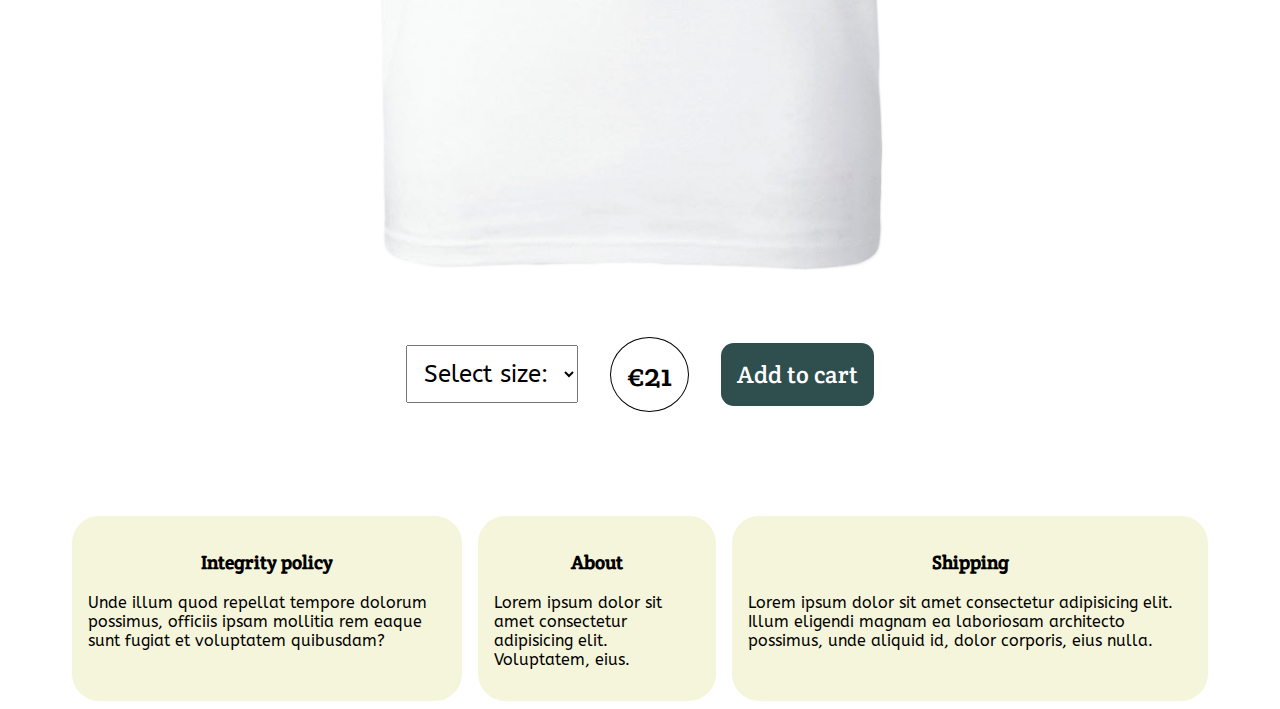
==== commit 3963efb2: "checkout page finishing" ====
--- a/index.html
+++ b/index.html
@@ -73,12 +73,12 @@
         </section>
         <footer>
             <div>
+                <h3>Integrity policy</h3>
+                <p>Unde illum quod repellat tempore dolorum possimus, officiis ipsam mollitia rem eaque sunt fugiat et voluptatem quibusdam?</p>
+            </div>
+            <div>
                 <h3>About</h3>
                 <p>Lorem ipsum dolor sit amet consectetur adipisicing elit. Voluptatem, eius.</p>
-            </div>
-            <div>
-                <h3>Integrity policy</h3>
-                <p>Unde illum quod repellat tempore dolorum possimus, officiis ipsam mollitia rem eaque sunt fugiat et voluptatem quibusdam?</p>
             </div>
             <div>
                 <h3>Shipping</h3>
--- a/css/style.css
+++ b/css/style.css
@@ -1,6 +1,7 @@
 body{
     font-family: 'ABeeZee', sans-serif;
     margin: 0 auto;
+    width: 100vw;
 }
 
 header{
@@ -20,7 +21,6 @@
 
 h3{
     font-family: 'Crete Round', serif;
-    
 }
 
 .btn{
@@ -49,7 +49,6 @@
     font-size: 1.5rem;
     margin: 0.4rem 0.6rem;
     padding: 0.2rem 0.5rem;
-    
 }
 
 button:hover{
@@ -58,13 +57,13 @@
 
 .intro{
     font-size: 25px;
+    text-align: center;
 }
 
 .gallery-container{
-    margin: 0 0.5rem 1.5rem 0.5rem auto;
-    display: flex;
-    flex-direction: column;
-    align-items: center;
+    display: flex;
+    justify-content: center;  
+    flex-wrap: wrap;  
     max-width: 100vw;
 }
 
@@ -80,13 +79,10 @@
 .cc-qty{
     grid-area: counter;
     display: flex;
-    /* max-height: 2rem;
-    width: 10%; */
     justify-content: center;
     align-items: center;
     font-family: 'Crete Round', serif;
     font-size: 1.8rem;
-    /* padding: 1rem; */
 }
 
 .cc-color{
@@ -112,7 +108,6 @@
 }
 
 .cc-price-sticker{
-    /* text-align: center; */
     border-radius: 50%;
     padding: 1rem;
     border: 1.5px solid black;
@@ -155,7 +150,7 @@
 }
 
 .wrapper{
-    max-width: 90vw;
+    width: 100vw;
     margin: 0 auto;
     display: flex;
     flex-direction: column;
@@ -195,7 +190,7 @@
 }
 
 .t-shirt-w{
-    width: 414px;
+    width: 100vw;
     height: 414px;
     background-image: url(/img/white@414x414.png);
     background-repeat: no-repeat;
@@ -209,7 +204,7 @@
 }
 
 .t-shirt-b{
-    width: 414px;
+    width: 100vw;
     height: 414px;
     background-image: url(/img/black@414x414.png);
     background-repeat: no-repeat;
@@ -241,7 +236,6 @@
 .options-bar{
     display: flex;
     flex-direction: column;
-    /* justify-content: space-around; */
     align-items: center;
     flex-wrap: wrap;
 }
@@ -253,10 +247,6 @@
 .add-btn-container{
     padding: 2rem;
 }
-/* 
-.color-selector{
-    margin-bottom: 1rem;
-} */
 
 .hidden-cart{
     display: none;
@@ -307,6 +297,7 @@
 
 .cart-footer p{
     margin-top: 0;
+    padding: 1rem;
 }
 
 .hidden{
@@ -328,11 +319,16 @@
 
 .gallery-container article{
     padding: 1rem;
+    width: 100vw;
     background-color: beige;
     border-radius: 1.7rem;
     margin: 0 0.5rem 2rem 0.5rem;
 }
 
+footer{
+    margin-top: 4rem;
+}
+
 footer div{
     margin: 0.5rem;
     padding: 1rem;
@@ -342,6 +338,59 @@
 
 footer h3{
     text-align: center;
+}
+
+.checkout-cart{
+    margin: 0;
+    width: 100vw;
+    background-color: beige;
+}
+
+.checkout-basket-footer{
+    padding: 1.5rem;
+    text-align: right;
+}
+
+.checkout-input{
+    margin: 0.5rem;
+    padding: 1rem;
+    font-family: cursive;
+    color: darkslateblue;
+}
+
+.done h2{
+    text-align: center;
+}
+
+.thankyou{
+    font-size: 30px;
+    text-align: center;
+}
+
+.payment-container{
+    display: flex;
+    flex-direction: column;
+    padding: 0.8rem;
+}
+
+.cart-header p{
+    text-align: center;
+    padding: 1rem;
+}
+
+.cart-header h2{
+    text-align: center;
+    padding: 1rem;
+}
+
+.payment-details{
+    display: flex;
+    flex-direction: column;
+}
+
+.checkout-page a{
+    text-decoration: none;
+    color: black;
 }
 
 @media only screen and (min-width: 700px) {
@@ -388,6 +437,10 @@
         color: white;
     }
     
+    .wrapper{
+        max-width: 90vw;
+    }
+    
     .roboto{
         font-family: 'Roboto', sans-serif;
         font-size: 4vw;
@@ -403,20 +456,32 @@
         flex-direction: column;
     }
 
+    .item-container{
+        width: 80%;
+    }
+
+    .how-to h2{
+        text-align: center;
+    }
+
+    .how-to p{
+        padding: 0 1rem 0 1rem;
+    }
+    
     .options-bar{
         display: flex;
         flex-direction: row;
         justify-content: space-around;
         align-items: center;
     }
-
+    
     .gallery-container{
-        display: flex;
         flex-direction: row;
         justify-content: center;
+        align-items: center;
         width: 80vw;
     }
-
+    
     .gallery-container article{
         margin: 1rem;
         padding: 1rem;
@@ -424,12 +489,175 @@
         width: 30vw;
         border-radius: 1.7rem;
     }
-
+    
     footer{
         display: flex;
         justify-content: space-evenly;
     }
 
     
-    
-}
+    .checkout-cart{
+        margin: 0 auto;
+        width: 50vw;
+        background-color: beige;
+    }
+    
+    .checkout-basket-footer{
+        display: flex; 
+        justify-content: center;
+        text-align: right;
+    }
+
+    .cost{
+        margin: 0.5rem;
+        display: flex;
+        justify-content: space-between;
+        align-items: center;
+    }
+
+    .checkout-sum{
+        margin: 0.5rem;   
+        display: flex;  
+        justify-content: space-between;
+        align-items: center;
+    }
+
+    .shipping{
+        padding-left: 0.5rem;
+        font-size: 22px;
+    }
+
+    .total-sum{
+        padding-left: 0.5rem;
+        font-size: 22px;
+    }
+
+    .payment-container{
+        width: 50vw;
+        margin: 0 auto;
+        display: grid;
+        grid-template-columns: 1fr 1fr  1fr 1fr;
+        grid-template-rows: repeat(10, 1fr);
+        grid-template-areas: 
+        "f-name f-name l-name l-name"
+        "f-name-input f-name-input l-name-input l-name-input"
+        "street . . ."
+        "street-input street-input street-input street-input"
+        "city . zip ."
+        "city-input city-input zip-input zip-input"
+        "state . country ."
+        "state-input state-input country-input country-input"
+        "payment payment payment payment"
+        "number . date ."
+        "number-input number-input date-input ."
+        ;
+        column-gap: 0.5rem;
+        margin-bottom: 2rem;
+        font-size: 20px;
+    }
+
+    .credit-card{
+        grid-area: number;
+        align-self: end;
+    }
+
+    .credit-card-input{
+        grid-area: number-input;
+        justify-self: stretch;
+    }
+
+    .credit-date{
+        grid-area: date;
+        align-self: end;
+    }
+
+    .date{
+        grid-area: date-input;
+    }
+
+    .f-name{
+        grid-area: f-name;
+        align-self: end;
+    }
+
+    .l-name{
+        grid-area: l-name;
+        align-self: end;
+    } 
+
+    .f-n-form{
+        grid-area: f-name-input;
+        justify-self: stretch;
+    }
+
+    .l-n-form{
+        grid-area: l-name-input;
+        justify-self: stretch;
+    }
+
+    .street{
+        grid-area: street;
+        align-self: end;
+    }
+
+    .street-input{
+        grid-area: street-input;
+        justify-self: stretch;
+    }
+
+    .city{
+        grid-area: city;
+        align-self: end;
+
+    }
+
+    .city-input{
+        grid-area: city-input;
+        justify-self: stretch;
+
+    }
+
+    .zip{
+        grid-area:  zip;
+        align-self: end;
+    }
+
+    .zip-input{
+        grid-area: zip-input;
+        justify-self: stretch;
+
+    }
+
+    .state{
+        grid-area: state;
+        align-self: end;
+
+    }
+
+    .state-input{
+        grid-area: state-input;
+        justify-self: stretch;
+
+    }
+
+    .country{
+        grid-area: country;
+        align-self: end;
+
+    }
+
+    .country-input{
+        grid-area: country-input;
+        justify-self: stretch;
+
+    }
+
+    .payment-details{
+        grid-area: payment;
+        align-self: end;
+    }
+
+    
+    
+    
+}
